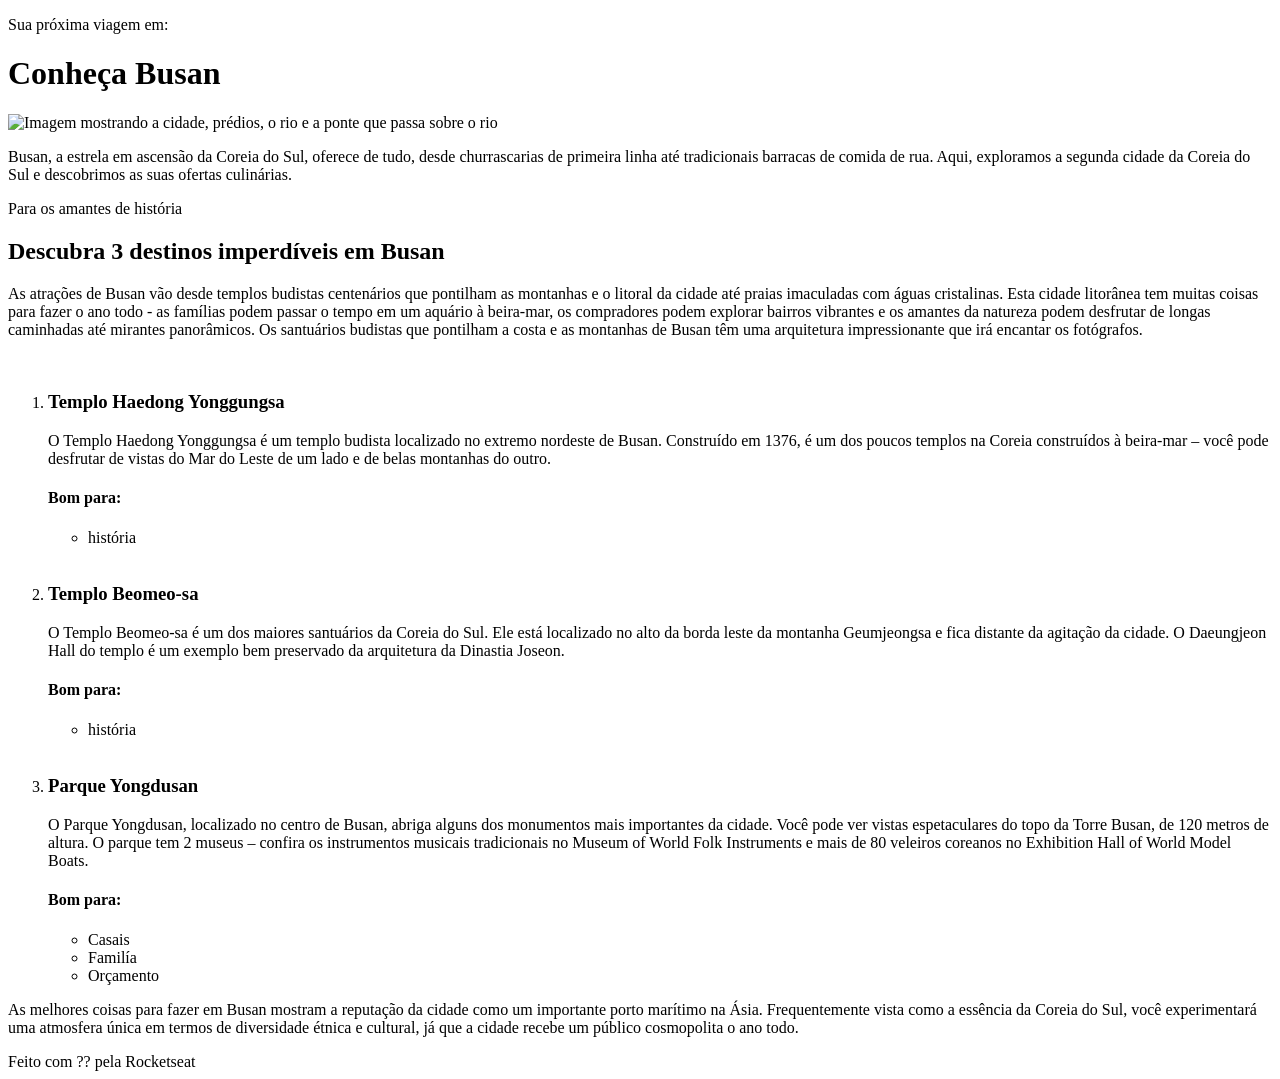
==== Nivel 3/Projeto - LocalTuristico/index.html @ e38aee54 "Criando todo o conteúdo do index.html" ====
<!DOCTYPE html>
<html lang="pt-br">
<head>
  <meta charset="UTF-8">
  <meta name="viewport" content="width=device-width, initial-scale=1.0">
  <title>Local turístico</title>
</head>

<header>
  <p>Sua próxima viagem em:</p>
  <h1>Conheça Busan</h1>
  <img src="/assets/ImgHeader.jpg" alt="Imagem mostrando a cidade, prédios, o rio e a ponte que passa sobre o rio">

  <p>Busan, a estrela em ascensão da Coreia do Sul, oferece de tudo, desde churrascarias de primeira linha até tradicionais barracas de comida de rua. Aqui, exploramos a segunda cidade da Coreia do Sul e descobrimos as suas ofertas culinárias.</p>

</header>

<body>
  
  <section id ="descrição">
    <p>Para os amantes de história</p>
    <h2>Descubra 3 destinos imperdíveis em Busan</h2>
    <p>As atrações de Busan vão desde templos budistas centenários que pontilham as montanhas e o litoral da cidade até praias imaculadas com águas cristalinas. Esta cidade litorânea tem muitas coisas para fazer o ano todo - as famílias podem passar o tempo em um aquário à beira-mar, os compradores podem explorar bairros vibrantes e os amantes da natureza podem desfrutar de longas caminhadas até mirantes panorâmicos.
Os santuários budistas que pontilham a costa e as montanhas de Busan têm uma arquitetura impressionante que irá encantar os fotógrafos.</p>
  </section>

  <section id ="conteúdo">
    <ol>
      <img src="/assets/Imgl1.jpg" alt="">
      <li>
        <h3>Templo Haedong Yonggungsa </h3>
        <p>O Templo Haedong Yonggungsa é um templo budista localizado no extremo nordeste de Busan. Construído em 1376, é um dos poucos templos na Coreia construídos à beira-mar – você pode desfrutar de vistas do Mar do Leste de um lado e de belas montanhas do outro.</p>
        <h4>Bom para:</h4>
        <ul>
          <li>história</li>
        </ul>
      </li>

      <img src="/assets/Imgl2.jpg" alt="">
      <li>
        <h3>Templo Beomeo-sa </h3>
        <p>O Templo Beomeo-sa é um dos maiores santuários da Coreia do Sul. Ele está localizado no alto da borda leste da montanha Geumjeongsa e fica distante da agitação da cidade. O Daeungjeon Hall do templo é um exemplo bem preservado da arquitetura da Dinastia Joseon.</p>
        <h4>Bom para:</h4>
        <ul>
          <li>história</li>
        </ul>
      </li>

      <img src="/assets/Imgl3.jpg" alt="">
      <li>
        <h3>Parque Yongdusan </h3>
        <p>O Parque Yongdusan, localizado no centro de Busan, abriga alguns dos monumentos mais importantes da cidade. Você pode ver vistas espetaculares do topo da Torre Busan, de 120 metros de altura. O parque tem 2 museus – confira os instrumentos musicais tradicionais no Museum of World Folk Instruments e mais de 80 veleiros coreanos no Exhibition Hall of World Model Boats.</p>
        <h4>Bom para:</h4>
        <ul>
          <li>Casais</li>
          <li>Familía</li>
          <li>Orçamento</li>
        </ul>
      </li>

    </ol>
  </section>

  <section id ="descriçãofinal">
    <p>As melhores coisas para fazer em Busan mostram a reputação da cidade como um importante porto marítimo na Ásia. Frequentemente vista como a essência da Coreia do Sul, você experimentará uma atmosfera única em termos de diversidade étnica e cultural, já que a cidade recebe um público cosmopolita o ano todo.</p>
  </section>
  


</body>

<footer>
  Feito com ?? pela Rocketseat
</footer>

</html>
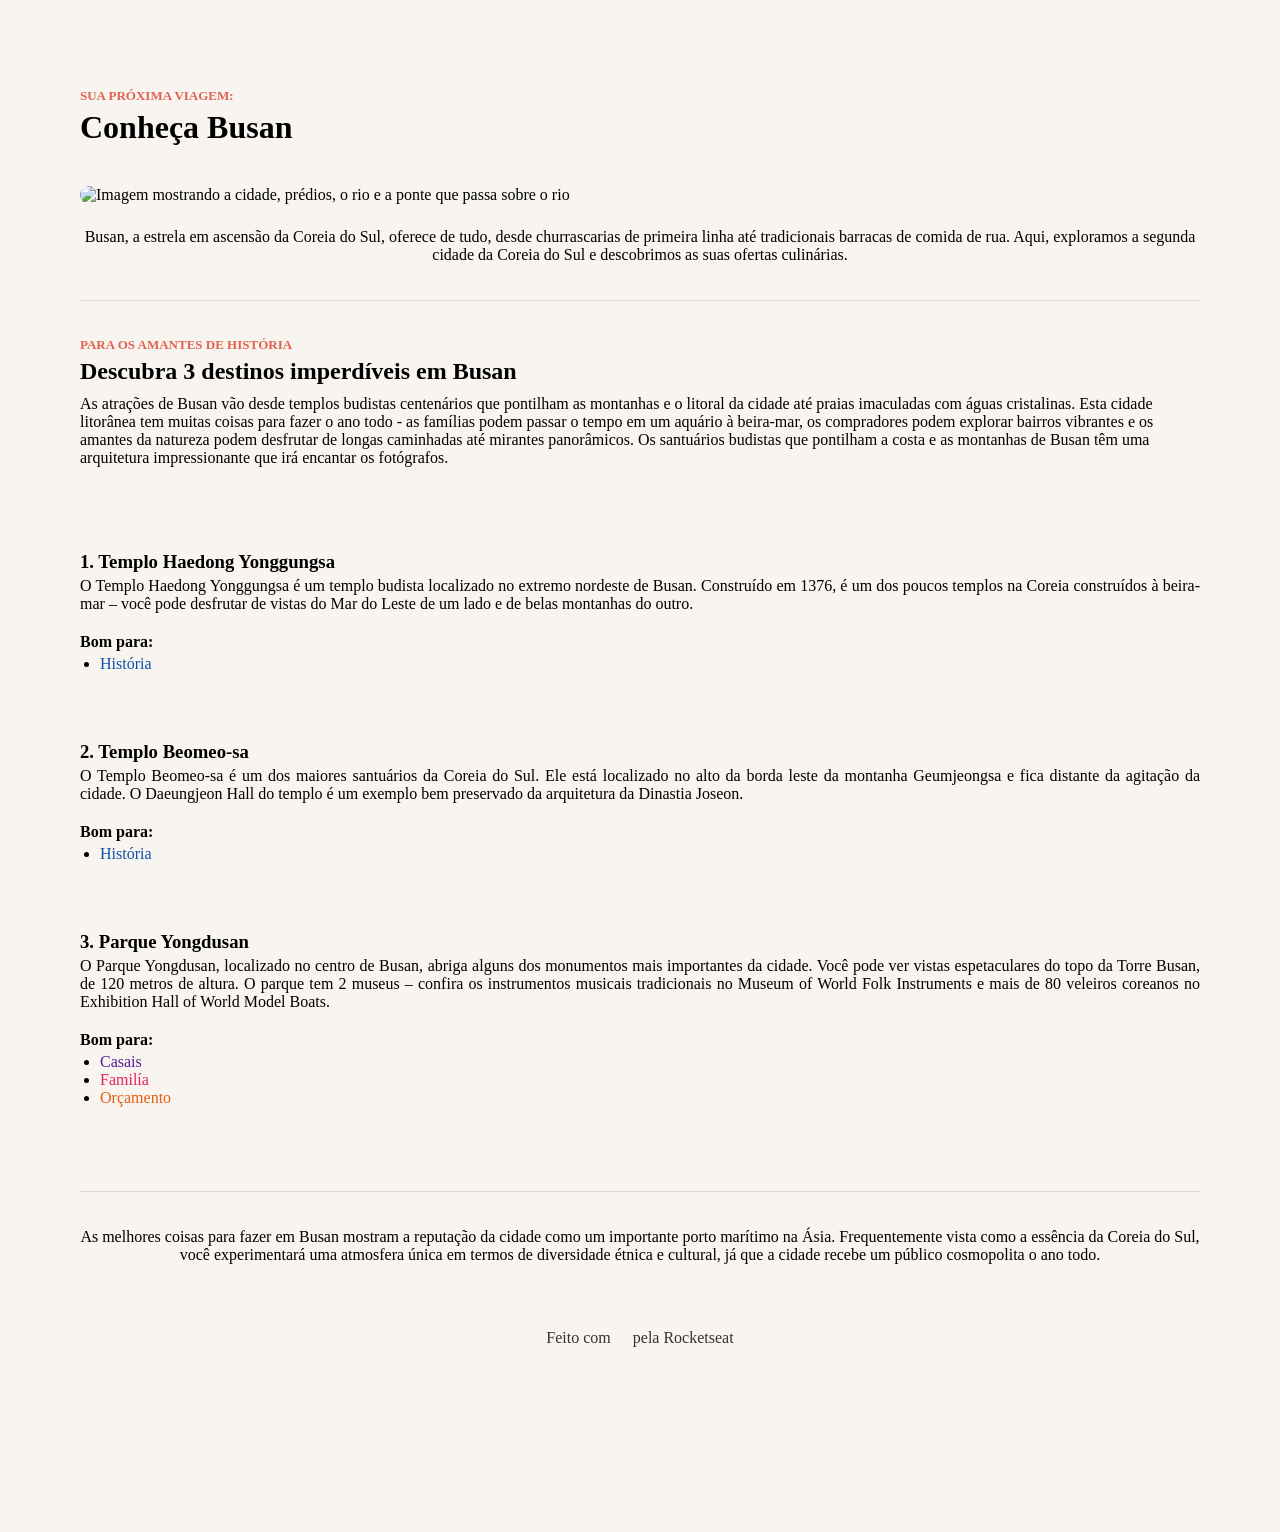
==== commit fbd69546: "index.html e style.css completos" ====
--- a/Nivel 3/Projeto - LocalTuristico/index.html
+++ b/Nivel 3/Projeto - LocalTuristico/index.html
@@ -4,73 +4,83 @@
   <meta charset="UTF-8">
   <meta name="viewport" content="width=device-width, initial-scale=1.0">
   <title>Local turístico</title>
+
+  <link rel="stylesheet" href="style.css">
 </head>
 
-<header>
-  <p>Sua próxima viagem em:</p>
+
+
+<body>
+
+  <header class="container">
+  <p id="PP1">Sua próxima viagem:</p>
   <h1>Conheça Busan</h1>
   <img src="/assets/ImgHeader.jpg" alt="Imagem mostrando a cidade, prédios, o rio e a ponte que passa sobre o rio">
 
   <p>Busan, a estrela em ascensão da Coreia do Sul, oferece de tudo, desde churrascarias de primeira linha até tradicionais barracas de comida de rua. Aqui, exploramos a segunda cidade da Coreia do Sul e descobrimos as suas ofertas culinárias.</p>
 
-</header>
+  </header>
 
-<body>
+  <div class="divider"></div>
   
   <section id ="descrição">
-    <p>Para os amantes de história</p>
+    <p id="PP2">Para os amantes de história</p>
     <h2>Descubra 3 destinos imperdíveis em Busan</h2>
     <p>As atrações de Busan vão desde templos budistas centenários que pontilham as montanhas e o litoral da cidade até praias imaculadas com águas cristalinas. Esta cidade litorânea tem muitas coisas para fazer o ano todo - as famílias podem passar o tempo em um aquário à beira-mar, os compradores podem explorar bairros vibrantes e os amantes da natureza podem desfrutar de longas caminhadas até mirantes panorâmicos.
 Os santuários budistas que pontilham a costa e as montanhas de Busan têm uma arquitetura impressionante que irá encantar os fotógrafos.</p>
   </section>
 
-  <section id ="conteúdo">
-    <ol>
+  <section id ="conteudo">
+    
       <img src="/assets/Imgl1.jpg" alt="">
-      <li>
-        <h3>Templo Haedong Yonggungsa </h3>
+    
+        <h3>1. Templo Haedong Yonggungsa </h3>
         <p>O Templo Haedong Yonggungsa é um templo budista localizado no extremo nordeste de Busan. Construído em 1376, é um dos poucos templos na Coreia construídos à beira-mar – você pode desfrutar de vistas do Mar do Leste de um lado e de belas montanhas do outro.</p>
         <h4>Bom para:</h4>
         <ul>
-          <li>história</li>
+          <li><span class="TextoAzul">História</span></li>
         </ul>
-      </li>
+      
 
       <img src="/assets/Imgl2.jpg" alt="">
-      <li>
-        <h3>Templo Beomeo-sa </h3>
+      
+        <h3>2. Templo Beomeo-sa </h3>
         <p>O Templo Beomeo-sa é um dos maiores santuários da Coreia do Sul. Ele está localizado no alto da borda leste da montanha Geumjeongsa e fica distante da agitação da cidade. O Daeungjeon Hall do templo é um exemplo bem preservado da arquitetura da Dinastia Joseon.</p>
         <h4>Bom para:</h4>
         <ul>
-          <li>história</li>
+          <li><span class="TextoAzul">História</span></li>
         </ul>
-      </li>
+      
 
       <img src="/assets/Imgl3.jpg" alt="">
-      <li>
-        <h3>Parque Yongdusan </h3>
+      
+        <h3>3. Parque Yongdusan </h3>
         <p>O Parque Yongdusan, localizado no centro de Busan, abriga alguns dos monumentos mais importantes da cidade. Você pode ver vistas espetaculares do topo da Torre Busan, de 120 metros de altura. O parque tem 2 museus – confira os instrumentos musicais tradicionais no Museum of World Folk Instruments e mais de 80 veleiros coreanos no Exhibition Hall of World Model Boats.</p>
         <h4>Bom para:</h4>
         <ul>
-          <li>Casais</li>
-          <li>Familía</li>
-          <li>Orçamento</li>
+          <li><span class="TextoRoxo">Casais</span></li>
+          <li><span class="TextoRosa">Familía</span></li>
+          <li><span class="TextoLaranja">Orçamento</span></li>
         </ul>
-      </li>
+      
 
-    </ol>
+    
   </section>
 
-  <section id ="descriçãofinal">
+  <div class="divider"></div>
+
+  <section id ="tf">
     <p>As melhores coisas para fazer em Busan mostram a reputação da cidade como um importante porto marítimo na Ásia. Frequentemente vista como a essência da Coreia do Sul, você experimentará uma atmosfera única em termos de diversidade étnica e cultural, já que a cidade recebe um público cosmopolita o ano todo.</p>
   </section>
   
-
+  <footer>
+  Feito com 
+  <img src="/assets/heart.svg" alt="">
+  pela Rocketseat
+  </footer>
 
 </body>
 
-<footer>
-  Feito com ?? pela Rocketseat
-</footer>
+
 
 </html>
--- a/Nivel 3/Projeto - LocalTuristico/style.css
+++ b/Nivel 3/Projeto - LocalTuristico/style.css
@@ -0,0 +1,153 @@
+*{
+  margin: 0;
+  padding: 0;
+  box-sizing: border-box;
+  /* background-color: #F8f4f0; */
+}
+
+header img{
+  max-height: 729px;
+  max-width: 1120;
+  /* padding-bottom: 24px; */
+}
+
+header img + p{
+  padding-top: 24px;
+  text-align: center;
+}
+
+#PP1{
+  font-weight: bold;
+  font-size: 13px;
+  color: #E1624F;
+  text-transform: uppercase;
+  padding-bottom: 5px;
+}
+
+#PP2{
+  font-weight: bold;
+  font-size: 13px;
+  color: #E1624F;
+  text-transform: uppercase;
+  padding-bottom: 5px;
+}
+
+body {
+  padding: 88px 80px 137px 80px; 
+  background-color: #F8f4f0;
+  box-sizing: border-box; 
+ 
+  display: flex;
+  flex-direction: column;
+  align-items: center;
+}
+
+header, section, footer, .divider {
+  width: 100%;
+  max-width: 1120px;
+  margin-left: auto;
+  margin-right: auto;
+}
+
+img {
+  max-width: 100%;
+  height: auto;
+  display: block;
+  border-radius: 28px;
+  object-fit: cover;
+}
+
+#conteudo{
+  box-sizing: border-box;
+  width: 100%;
+  text-align: justify;
+  font-size: 16px;
+}
+
+h1{
+  padding-bottom: 40px;
+}
+
+h2{
+  font-size: 32;
+  padding-bottom: 10px;
+}
+
+h2 + p{
+  padding-bottom: 64px;
+}
+
+h3{
+  font-size: 28;
+}
+
+h3,h4{
+  padding-top: 20px;
+  padding-bottom: 4px;
+}
+
+p{
+  font-size: 16px;  
+}
+
+ul{
+  padding-left: 20px;
+  padding-bottom: 48px;
+}
+
+
+ol{
+  padding-left: 20px;
+}
+
+.TextoAzul{
+  color: #0C51A7;
+}
+
+.TextoRoxo{
+  color: #591B98;
+}
+
+.TextoRosa{
+  color: #E5245E;
+}
+
+.TextoLaranja{
+  color: #E95E10;
+}
+
+#tf{
+  text-align: center;
+}
+
+.divider {
+  width: 100%;
+  height: 1px;
+  margin: 36px 0;
+  background-color: #d9d9d9;
+}
+
+footer{
+  color: #333333;
+  padding-bottom: 48px;
+  padding-top: 65px;
+  
+  /* Ativa o Flexbox para alinhar itens na mesma linha */
+  display: flex;
+  align-items: center;   /* Alinha verticalmente no centro */
+  justify-content: center; /* Alinha horizontalmente no centro */
+  gap: 4px;              /* Cria um pequeno espaço entre o texto e o coração */
+}
+
+footer img {
+  display: inline;       /* Sobrescreve o display: block global apenas aqui */
+  width: 14px;
+  height: 12px;
+  border-radius: 0;      /* Remove o arredondamento se não quiser no ícone */
+}
+
+
+
+
+
+
